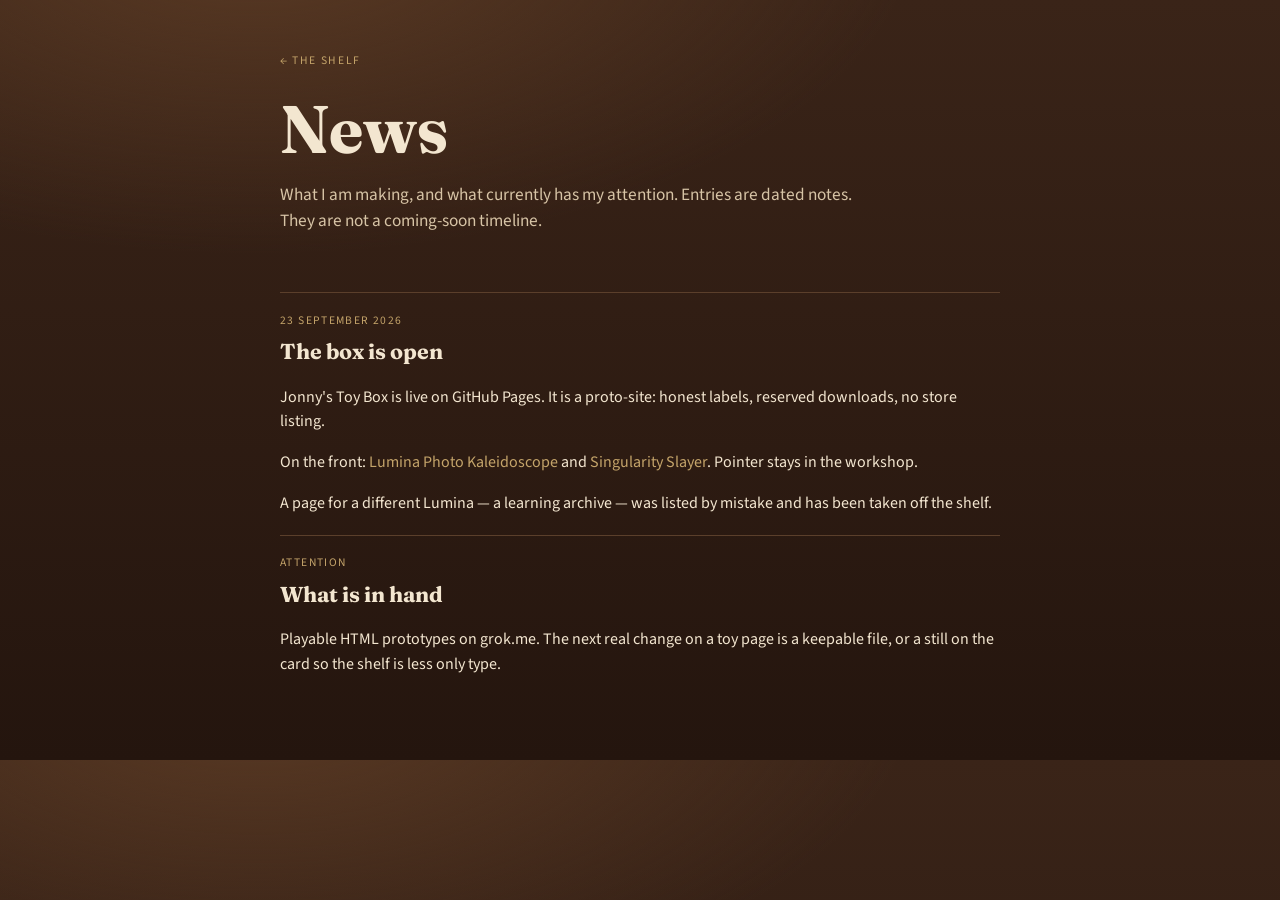
==== news.html @ 2f96e2f1 "Add a news page for progress and attention" ====
<!DOCTYPE html>
<html lang="en">
<head>
  <meta charset="UTF-8" />
  <meta name="viewport" content="width=device-width, initial-scale=1" />
  <title>News — Jonny's Toy Box</title>
  <meta name="description" content="Progress and attention notes for Jonny's Toy Box." />
  <link rel="preconnect" href="https://fonts.googleapis.com" />
  <link rel="preconnect" href="https://fonts.gstatic.com" crossorigin />
  <link href="https://fonts.googleapis.com/css2?family=Fraunces:opsz,wght@9..144,500;9..144,700&family=Source+Sans+3:wght@400;600&display=swap" rel="stylesheet" />
  <link rel="stylesheet" href="styles.css" />
</head>
<body>
  <header class="lid narrow">
    <p class="mark"><a href="index.html">← The Shelf</a></p>
    <h1>News</h1>
    <p class="lede">What I am making, and what currently has my attention. Entries are dated notes. They are not a coming-soon timeline.</p>
  </header>

  <main class="tray narrow">
    <article class="news-item">
      <p class="when">23 September 2026</p>
      <h2>The box is open</h2>
      <p>Jonny's Toy Box is live on GitHub Pages. It is a proto-site: honest labels, reserved downloads, no store listing.</p>
      <p>On the front: <a href="toys/lumina-photo-kaleidoscope.html">Lumina Photo Kaleidoscope</a> and <a href="toys/singularity-slayer.html">Singularity Slayer</a>. Pointer stays in the workshop.</p>
      <p>A page for a different Lumina — a learning archive — was listed by mistake and has been taken off the shelf.</p>
    </article>

    <article class="news-item">
      <p class="when">Attention</p>
      <h2>What is in hand</h2>
      <p>Playable HTML prototypes on grok.me. The next real change on a toy page is a keepable file, or a still on the card so the shelf is less only type.</p>
    </article>
  </main>
</body>
</html>
---- styles.css ----
:root {
  --wood: #3a2418;
  --wood-deep: #24150e;
  --brass: #c4a46a;
  --paper: #f3e6d0;
  --ink: #1c120c;
  --felt: #2a3a2e;
  --card: #4a3122;
  --muted: #d7c4a6;
}

* { box-sizing: border-box; }
html { scroll-behavior: smooth; }
body {
  margin: 0;
  color: var(--paper);
  background:
    radial-gradient(1200px 600px at 20% -10%, #5a3a24 0%, transparent 55%),
    linear-gradient(180deg, var(--wood) 0%, var(--wood-deep) 100%);
  font-family: "Source Sans 3", sans-serif;
  line-height: 1.55;
}

a { color: var(--brass); text-decoration: none; }
a:hover { text-decoration: underline; }

.lid, .tray, footer {
  max-width: 1080px;
  margin-left: auto;
  margin-right: auto;
}
.lid { padding: 2.5rem 1.25rem 1rem; }
.tray { padding: 1.5rem 1.25rem 4rem; }
footer {
  padding: 0 1.25rem 3rem;
  color: var(--muted);
  font-size: 0.9rem;
}

.mark {
  display: inline-flex;
  align-items: center;
  gap: 0.7rem;
  letter-spacing: 0.14em;
  text-transform: uppercase;
  font-size: 0.72rem;
  color: var(--brass);
}
.hinge {
  width: 14px;
  height: 14px;
  border: 2px solid var(--brass);
  transform: rotate(45deg);
}

h1 {
  font-family: Fraunces, Georgia, serif;
  font-weight: 700;
  font-size: clamp(2.2rem, 6vw, 4.2rem);
  line-height: 1.05;
  margin: 0.8rem 0 0.6rem;
}
h2, h3 { font-family: Fraunces, Georgia, serif; }
.lede { max-width: 38rem; color: var(--muted); font-size: 1.08rem; }

nav {
  display: flex;
  flex-wrap: wrap;
  gap: 1rem 1.4rem;
  margin: 1.6rem 0 0;
  font-size: 0.95rem;
}
nav a { color: var(--paper); }

.felt {
  background: linear-gradient(180deg, #314338, var(--felt));
  border: 10px solid #2b1b12;
  box-shadow: inset 0 0 40px rgba(0,0,0,0.35), 0 18px 40px rgba(0,0,0,0.28);
  border-radius: 8px;
  padding: 1.4rem;
}

.section-title { margin: 0 0 0.35rem; font-size: 1.6rem; }
.section-note { color: #c9d4c8; margin: 0 0 1.2rem; }

.grid {
  display: grid;
  grid-template-columns: repeat(auto-fill, minmax(230px, 1fr));
  gap: 1rem;
}

.toy {
  background: linear-gradient(165deg, #5b3c28, var(--card));
  color: var(--paper);
  border: 1px solid #6b4a32;
  border-radius: 6px;
  padding: 1rem 1rem 0.9rem;
  min-height: 168px;
  display: flex;
  flex-direction: column;
  box-shadow: 0 8px 16px rgba(0,0,0,0.18);
}
.toy.empty {
  background: transparent;
  border: 1px dashed #7f917f;
  color: #c9d4c8;
  box-shadow: none;
}
.status {
  font-size: 0.7rem;
  letter-spacing: 0.12em;
  text-transform: uppercase;
  color: var(--brass);
  margin-bottom: 0.4rem;
}
.toy h3 { margin: 0 0 0.35rem; font-size: 1.2rem; }
.toy p { margin: 0 0 0.9rem; font-size: 0.94rem; flex: 1; color: var(--muted); }
.toy.empty p { color: #c9d4c8; }
.actions { display: flex; gap: 0.7rem; flex-wrap: wrap; font-size: 0.88rem; }

.panel {
  margin-top: 2.2rem;
  background: rgba(20, 12, 8, 0.35);
  border: 1px solid #5b3f2b;
  border-radius: 8px;
  padding: 1.2rem 1.2rem 1.4rem;
}

label { display: block; font-size: 0.86rem; margin: 0.7rem 0 0.25rem; }
input, textarea, select {
  width: 100%;
  background: #1a100b;
  color: var(--paper);
  border: 1px solid #6a4c34;
  border-radius: 4px;
  padding: 0.55rem 0.65rem;
  font: inherit;
}
textarea { min-height: 120px; resize: vertical; }

button, .btn {
  display: inline-block;
  margin-top: 0.9rem;
  background: var(--brass);
  color: var(--ink);
  border: 0;
  border-radius: 4px;
  padding: 0.62rem 1.05rem;
  font: 600 0.95rem "Source Sans 3", sans-serif;
  cursor: pointer;
  text-decoration: none;
}
button:hover, .btn:hover { filter: brightness(1.06); text-decoration: none; }
.btn.secondary {
  background: transparent;
  color: var(--paper);
  border: 1px solid #6a4c34;
}
.btn[aria-disabled="true"] {
  opacity: 0.45;
  pointer-events: none;
  cursor: not-allowed;
}

.hint { font-size: 0.86rem; color: var(--muted); }
.quiet { border-top: 1px solid #5b3f2b; padding-top: 1rem; }

.narrow { max-width: 760px; }
.cta-row {
  display: flex;
  flex-wrap: wrap;
  gap: 0.7rem;
  align-items: center;
  margin: 0.4rem 0 1.2rem;
}
.cta-row .btn { margin-top: 0; }
.steps { padding-left: 1.15rem; }
.steps li { margin: 0.35rem 0; }
.meta {
  color: var(--muted);
  font-size: 0.92rem;
}

.news-item {
  border-top: 1px solid #5b3f2b;
  padding: 1.15rem 0 0.2rem;
}
.news-item .when {
  color: var(--brass);
  font-size: 0.72rem;
  letter-spacing: 0.12em;
  text-transform: uppercase;
  margin: 0 0 0.35rem;
}
.news-item h2 {
  margin: 0 0 0.4rem;
  font-size: 1.35rem;
}
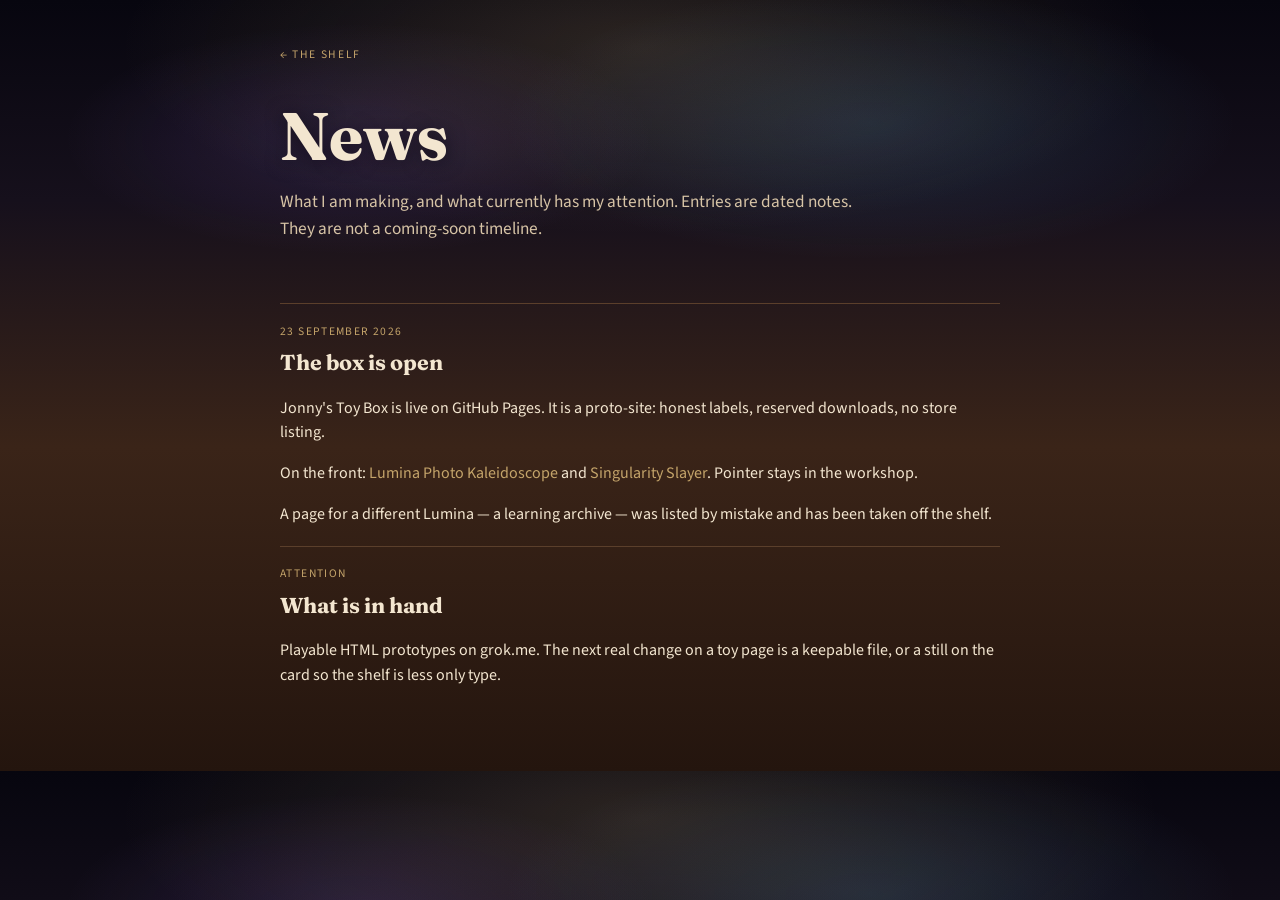
==== commit c61adbaa: "Use iPhone viewport and safe-area on inner pages" ====
--- a/news.html
+++ b/news.html
@@ -2,8 +2,11 @@
 <html lang="en">
 <head>
   <meta charset="UTF-8" />
-  <meta name="viewport" content="width=device-width, initial-scale=1" />
+  <meta name="viewport" content="width=device-width, initial-scale=1, viewport-fit=cover" />
   <title>News — Jonny's Toy Box</title>
+  <meta name="theme-color" content="#07060f" />
+  <meta name="apple-mobile-web-app-capable" content="yes" />
+  <meta name="apple-mobile-web-app-status-bar-style" content="black-translucent" />
   <meta name="description" content="Progress and attention notes for Jonny's Toy Box." />
   <link rel="preconnect" href="https://fonts.googleapis.com" />
   <link rel="preconnect" href="https://fonts.gstatic.com" crossorigin />
--- a/styles.css
+++ b/styles.css
@@ -10,15 +10,78 @@
 }
 
 * { box-sizing: border-box; }
-html { scroll-behavior: smooth; }
+html {
+  scroll-behavior: smooth;
+  -webkit-text-size-adjust: 100%;
+  text-size-adjust: 100%;
+}
 body {
   margin: 0;
   color: var(--paper);
+  overflow-x: hidden;
   background:
-    radial-gradient(1200px 600px at 20% -10%, #5a3a24 0%, transparent 55%),
-    linear-gradient(180deg, var(--wood) 0%, var(--wood-deep) 100%);
+    radial-gradient(ellipse 70% 42% at 50% 6%, rgba(196,164,106,.18), transparent 58%),
+    radial-gradient(ellipse 55% 34% at 68% 16%, rgba(88,170,220,.16), transparent 52%),
+    radial-gradient(ellipse 46% 30% at 28% 18%, rgba(168,120,255,.14), transparent 50%),
+    linear-gradient(180deg, #07060f 0%, #16101c 26%, var(--wood) 58%, var(--wood-deep) 100%);
   font-family: "Source Sans 3", sans-serif;
   line-height: 1.55;
+  padding-left: env(safe-area-inset-left);
+  padding-right: env(safe-area-inset-right);
+}
+
+.cosmos {
+  position: relative;
+  max-width: 1080px;
+  height: 0;
+  margin: 0 auto;
+  pointer-events: none;
+}
+.stars,
+.spill,
+.chest {
+  position: absolute;
+  left: 50%;
+  transform: translateX(-50%);
+}
+.stars {
+  top: -2rem;
+  width: min(100%, 1080px);
+  height: 22rem;
+  background-image:
+    radial-gradient(1px 1px at 12% 22%, #fff6d4 60%, transparent 61%),
+    radial-gradient(1.4px 1.4px at 28% 8%, #ffffff 55%, transparent 56%),
+    radial-gradient(1px 1px at 46% 18%, #d7c6ff 60%, transparent 61%),
+    radial-gradient(1.6px 1.6px at 63% 6%, #fff 55%, transparent 56%),
+    radial-gradient(1px 1px at 78% 16%, #9fe7ff 60%, transparent 61%),
+    radial-gradient(1.2px 1.2px at 88% 28%, #f7e3a1 55%, transparent 56%),
+    radial-gradient(1px 1px at 18% 36%, #fff 60%, transparent 61%),
+    radial-gradient(1px 1px at 54% 32%, #c9a0ff 60%, transparent 61%);
+  opacity: .7;
+}
+.spill {
+  top: -1rem;
+  width: min(72%, 640px);
+  height: 18rem;
+  background:
+    radial-gradient(ellipse at 50% 88%, rgba(244,228,184,.55), transparent 58%),
+    radial-gradient(ellipse at 42% 62%, rgba(168,120,255,.28), transparent 60%),
+    radial-gradient(ellipse at 62% 58%, rgba(58,167,212,.22), transparent 62%);
+  filter: blur(8px);
+  animation: drift 16s ease-in-out infinite alternate;
+}
+.chest {
+  top: .4rem;
+  width: min(88%, 640px);
+  height: auto;
+  opacity: .92;
+}
+@keyframes drift {
+  from { transform: translateX(-50%) translateY(0); opacity: .85; }
+  to { transform: translateX(-50%) translateY(-10px); opacity: 1; }
+}
+@media (prefers-reduced-motion: reduce) {
+  .spill { animation: none; }
 }
 
 a { color: var(--brass); text-decoration: none; }
@@ -29,10 +92,20 @@
   margin-left: auto;
   margin-right: auto;
 }
-.lid { padding: 2.5rem 1.25rem 1rem; }
+.lid {
+  position: relative;
+  z-index: 1;
+  padding: calc(7.5rem + env(safe-area-inset-top)) 1.25rem 1.2rem;
+}
+.lid.narrow {
+  padding-top: calc(1.35rem + env(safe-area-inset-top));
+}
+.lid h1 {
+  text-shadow: 0 2px 18px rgba(7,6,15,.65);
+}
 .tray { padding: 1.5rem 1.25rem 4rem; }
 footer {
-  padding: 0 1.25rem 3rem;
+  padding: 0 1.25rem calc(3rem + env(safe-area-inset-bottom));
   color: var(--muted);
   font-size: 0.9rem;
 }
@@ -45,6 +118,11 @@
   text-transform: uppercase;
   font-size: 0.72rem;
   color: var(--brass);
+}
+.mark a {
+  display: inline-flex;
+  align-items: center;
+  min-height: 44px;
 }
 .hinge {
   width: 14px;
@@ -66,11 +144,17 @@
 nav {
   display: flex;
   flex-wrap: wrap;
-  gap: 1rem 1.4rem;
+  gap: 0.35rem 0.4rem;
   margin: 1.6rem 0 0;
   font-size: 0.95rem;
 }
-nav a { color: var(--paper); }
+nav a {
+  color: var(--paper);
+  display: inline-flex;
+  align-items: center;
+  min-height: 44px;
+  padding: 0 0.55rem;
+}
 
 .felt {
   background: linear-gradient(180deg, #314338, var(--felt));
@@ -85,7 +169,7 @@
 
 .grid {
   display: grid;
-  grid-template-columns: repeat(auto-fill, minmax(230px, 1fr));
+  grid-template-columns: repeat(auto-fill, minmax(min(100%, 230px), 1fr));
   gap: 1rem;
 }
 
@@ -117,6 +201,11 @@
 .toy p { margin: 0 0 0.9rem; font-size: 0.94rem; flex: 1; color: var(--muted); }
 .toy.empty p { color: #c9d4c8; }
 .actions { display: flex; gap: 0.7rem; flex-wrap: wrap; font-size: 0.88rem; }
+.actions a {
+  display: inline-flex;
+  align-items: center;
+  min-height: 44px;
+}
 
 .panel {
   margin-top: 2.2rem;
@@ -133,22 +222,29 @@
   color: var(--paper);
   border: 1px solid #6a4c34;
   border-radius: 4px;
-  padding: 0.55rem 0.65rem;
+  padding: 0.7rem 0.7rem;
   font: inherit;
+  font-size: 16px;
+  max-width: 100%;
 }
 textarea { min-height: 120px; resize: vertical; }
 
 button, .btn {
-  display: inline-block;
+  display: inline-flex;
+  align-items: center;
+  justify-content: center;
   margin-top: 0.9rem;
   background: var(--brass);
   color: var(--ink);
   border: 0;
   border-radius: 4px;
-  padding: 0.62rem 1.05rem;
+  padding: 0.7rem 1.05rem;
+  min-height: 44px;
   font: 600 0.95rem "Source Sans 3", sans-serif;
   cursor: pointer;
   text-decoration: none;
+  -webkit-tap-highlight-color: rgba(196,164,106,.35);
+  touch-action: manipulation;
 }
 button:hover, .btn:hover { filter: brightness(1.06); text-decoration: none; }
 .btn.secondary {
@@ -196,3 +292,12 @@
   margin: 0 0 0.4rem;
   font-size: 1.35rem;
 }
+
+@media (max-width: 640px) {
+  .lid:not(.narrow) {
+    padding-top: calc(5.4rem + env(safe-area-inset-top));
+  }
+  .chest { width: 94%; }
+  .felt { border-width: 6px; padding: 1rem; }
+  h1 { font-size: clamp(2rem, 11vw, 3rem); }
+}
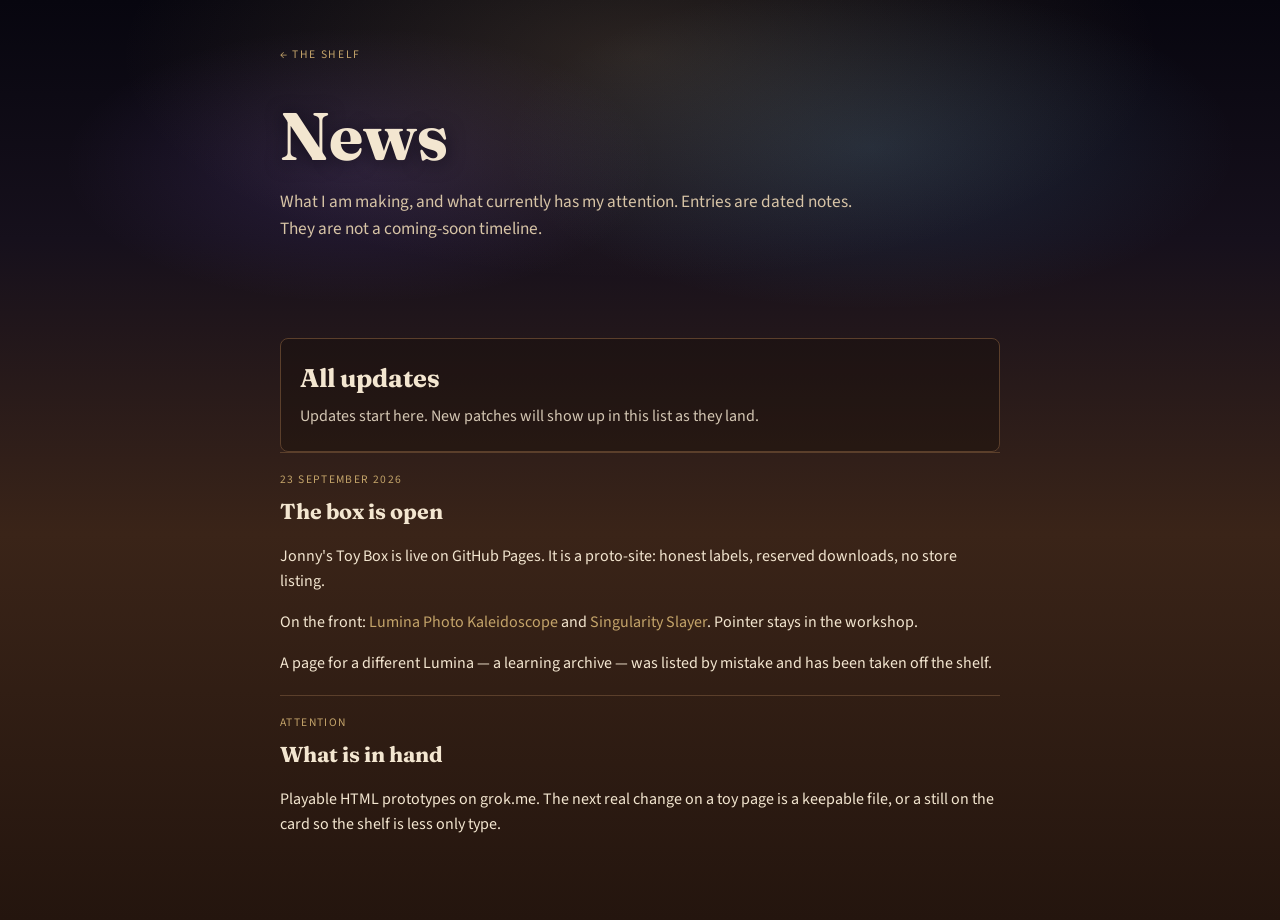
==== commit 4f4ee846: "Add Stonewake feature gallery and update feed - toys/stonewake-gallery.html with web images under to" ====
--- a/news.html
+++ b/news.html
@@ -21,6 +21,11 @@
   </header>
 
   <main class="tray narrow">
+    <section class="panel" id="update-feed" data-updates="all" data-root="">
+      <h2 class="section-title">All updates</h2>
+      <div class="uf-body"><p class="uf-empty">Updates start here.</p></div>
+    </section>
+
     <article class="news-item">
       <p class="when">23 September 2026</p>
       <h2>The box is open</h2>
@@ -35,5 +40,6 @@
       <p>Playable HTML prototypes on grok.me. The next real change on a toy page is a keepable file, or a still on the card so the shelf is less only type.</p>
     </article>
   </main>
+  <script src="updates.js" defer></script>
 </body>
 </html>
